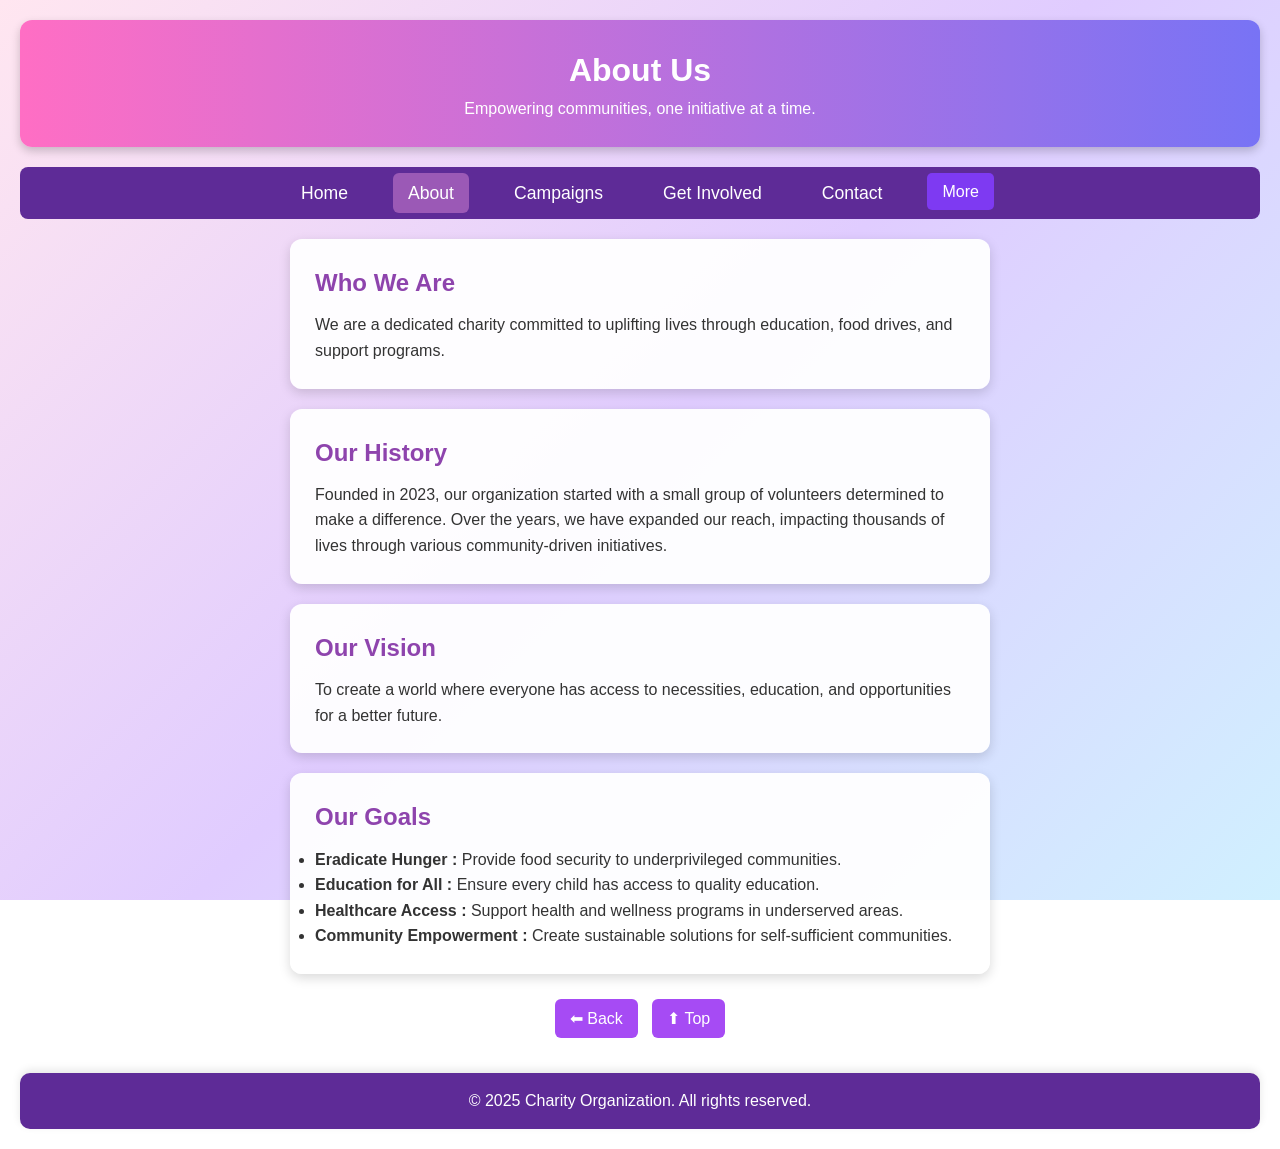
==== about.html @ 733a21de "Add files via upload" ====
<!DOCTYPE html>
<html lang = "en">
<head>
    <meta charset = "UTF-8">
    <meta name = "viewport" content = "width = device-width, initial-scale = 1.0">
    <title> About Us - Charity </title>
    <link rel = "stylesheet" href = "css/styles.css">
    <script>
        function scrollToTop() {
            window.scrollTo({ top: 0, behavior: 'smooth' });
        }
    </script>
</head>

<body>
    <header>
        <h1> About Us </h1>
        <p> Empowering communities, one initiative at a time. </p>
    </header>


    <nav>
        <ul>
            <li> <a href = "index.html"> Home </a></li>
            <li> <a href = "about.html" class = "active"> About </a></li>
            <li> <a href = "campaigns.html"> Campaigns </a></li>
            <li> <a href = "involved.html"> Get Involved </a></li>
            <li> <a href = "contact.html"> Contact </a></li>
			<li class="dropdown">
                <a href="#" class="dropbtn">More</a>
                <div class="dropdown-content">
                    <a href="faq.html">FAQ</a>
                    <a href="blog.html">Blog</a>
                </div>
            </li>
        </ul>
    </nav>


    <section>
        <h2> Who We Are </h2>
        <p> We are a dedicated charity committed to uplifting lives through education, food drives, and support programs.</p>
    </section>


    <section>
        <h2> Our History </h2>
        <p> Founded in 2023, our organization started with a small group of volunteers determined to make a difference. Over the years, 
           we have expanded our reach, impacting thousands of lives through various community-driven initiatives. </p>
    </section>


    <section>
        <h2> Our Vision </h2>
        <p> To create a world where everyone has access to necessities, education, and opportunities for a better future. </p>
    </section>


    <section>
        <h2> Our Goals </h2>
        <ul>
            <li> <strong> Eradicate Hunger : </strong> Provide food security to underprivileged communities. </li>
            <li> <strong> Education for All : </strong> Ensure every child has access to quality education. </li>
            <li> <strong> Healthcare Access : </strong> Support health and wellness programs in underserved areas. </li>
            <li> <strong> Community Empowerment : </strong> Create sustainable solutions for self-sufficient communities. </li>
        </ul>
    </section>


    <div class = "nav-buttons">
        <button onclick = "history.back()"> ⬅ Back </button>
        <button onclick = "scrollToTop()"> ⬆ Top </button>
    </div>


    <footer>
        <p> &copy; 2025 Charity Organization. All rights reserved. </p>
    </footer>
	
	<script src = "js/scripts.js"></script>
</body>
</html>
---- css/styles.css ----
/* General Styles */
* {
    margin: 0;
    padding: 0;
    box-sizing: border-box;
    font-family: 'Segoe UI', Tahoma, Geneva, Verdana, sans-serif;
}

html {
    scroll-behavior: smooth;
}

body {
    background: linear-gradient(135deg, #ffe6f0, #e0ccff, #d0f0ff);
    background-attachment: fixed;
    background-size: cover;
    color: #333;
    line-height: 1.6;
    padding: 20px;
}

/* HEADER */
header {
    background: linear-gradient(90deg, #ff6ec4, #7873f5);
    color: white;
    text-align: center;
    padding: 25px 0;
    margin-bottom: 20px;
    border-radius: 12px;
    box-shadow: 0 4px 10px rgba(0,0,0,0.2);
}

/* NAVIGATION */
nav {
    background: #5e2b97;
    padding: 12px 0;
    display: flex;
    justify-content: center;
    border-radius: 8px;
}

nav ul {
    list-style: none;
    display: flex;
    padding: 0;
}

nav ul li {
    margin: 0 15px;
}

nav ul li a {
    color: white;
    text-decoration: none;
    font-size: 1.1em;
    padding: 10px 15px;
    border-radius: 6px;
    transition: all 0.3s ease;
}

nav ul li a:hover,
nav ul li a.active {
    background: #9b59b6;
}

/* SECTION */
section {
    background: rgba(255, 255, 255, 0.95);
    padding: 25px;
    margin: 20px auto;
    border-radius: 12px;
    box-shadow: 0 4px 12px rgba(0, 0, 0, 0.15);
    max-width: 700px;
}

section h2 {
    color: #8e44ad;
    margin-bottom: 10px;
}

/* CAMPAIGN SECTION */
.campaigns-container {
    display: flex;
    justify-content: center;
    flex-wrap: wrap;
    gap: 20px;
}

.campaign {
    width: 300px;
    background: white;
    padding: 15px;
    text-align: center;
    border-radius: 10px;
    box-shadow: 0px 4px 10px rgba(0, 0, 0, 0.15);
    transition: transform 0.3s;
}

.campaign:hover {
    transform: scale(1.05);
}

.campaign img {
    width: 100%;
    height: 200px;
    object-fit: cover;
    border-radius: 10px;
}

.campaign h3 {
    margin-top: 10px;
    color: #9b59b6;
}

.campaign p {
    font-size: 0.95em;
    color: #555;
}

/* FORM */
form {
    display: flex;
    flex-direction: column;
    gap: 10px;
}

form label {
    font-weight: bold;
}

form input,
form textarea {
    width: 100%;
    padding: 10px;
    border: 1px solid #ddd;
    border-radius: 6px;
    font-size: 1em;
    background: #f9f9f9;
}

form textarea {
    resize: none;
}

form button {
    background: linear-gradient(90deg, #a64bf4, #d946ef);
    color: white;
    padding: 12px 18px;
    font-size: 1.1em;
    border: none;
    border-radius: 6px;
    cursor: pointer;
    transition: background 0.3s ease;
}

form button:hover {
    background: linear-gradient(90deg, #7e3af2, #c026d3);
}

/* NAVIGATION BUTTONS */
.nav-buttons {
    text-align: center;
    margin-top: 20px;
}

.nav-buttons button {
    background: #a64bf4;
    color: white;
    border: none;
    padding: 10px 15px;
    font-size: 1em;
    border-radius: 6px;
    margin: 5px;
    cursor: pointer;
    transition: background 0.3s ease;
}

.nav-buttons button:hover {
    background: #7e3af2;
}

/* INVOLVEMENT */
.involvement-container {
    display: flex;
    justify-content: center;
    gap: 20px;
    flex-wrap: wrap;
}

.involvement {
    text-align: center;
    max-width: 300px;
}

.involvement img {
    width: 100%;
    height: 200px;
    object-fit: cover;
    border-radius: 12px;
}

/* FOOTER */
footer {
    background: #5e2b97;
    color: white;
    text-align: center;
    padding: 15px 0;
    margin-top: 30px;
    border-radius: 10px;
    box-shadow: 0 -3px 8px rgba(0, 0, 0, 0.1);
}

/* RESPONSIVE DESIGN */
@media (max-width: 768px) {
    nav ul {
        flex-direction: column;
        align-items: center;
    }

    nav ul li {
        margin-bottom: 10px;
    }

    section {
        width: 90%;
    }

    .campaign {
        width: 90%;
    }

    .nav-buttons button {
        width: 100%;
    }
}

/* DROPDOWN */
.dropbtn {
    background-color: #7e3af2;
    color: white;
    padding: 10px 15px;
    font-size: 1em;
    border: none;
    cursor: pointer;
    border-radius: 5px;
}

.dropdown {
    position: relative;
    display: inline-block;
}

.dropdown-content {
    display: none;
    position: absolute;
    background-color: #9b59b6;
    min-width: 160px;
    border-radius: 8px;
    box-shadow: 0 8px 16px rgba(0,0,0,0.2);
    z-index: 1;
}

.dropdown-content a {
    color: white;
    padding: 12px 16px;
    text-decoration: none;
    display: block;
    transition: background 0.3s ease;
}

.dropdown-content a:hover {
    background-color: #d946ef;
}

.dropdown:hover .dropdown-content {
    display: block;
}

.dropdown:hover .dropbtn {
    background-color: #9b59b6;
}

/* SLIDESHOW */
.slideshow-container {
    position: relative;
    width: 80%;
    max-width: 1000px;
    margin: 30px auto;
    overflow: hidden;
    border-radius: 12px;
    box-shadow: 0 4px 15px rgba(0, 0, 0, 0.2);
}

.mySlides {
    display: none;
}

.mySlides img {
    display: block;
    width: 100%; /* or 70% if you want smaller size */
    max-width: 1000px; /* optional max width */
    height: auto;
    margin: 0 auto; /* ✅ centers the image horizontally */
    border-radius: 10px;
}


.text {
    position: absolute;
    bottom: 20px;
    left: 50%;
    transform: translateX(-50%);
    color: white;
    font-size: 22px;
    background-color: rgba(0, 0, 0, 0.5);
    padding: 10px 15px;
    border-radius: 8px;
    text-align: center;
}

/* FADE ANIMATION */
.fade {
    animation-name: fade;
    animation-duration: 1.5s;
}

@keyframes fade {
    from { opacity: 0; }
    to { opacity: 1; }
}

/* CALENDAR */
#calendar {
    max-width: 900px;
    margin: 30px auto;
    padding: 20px;
    background-color: white;
    border-radius: 12px;
    box-shadow: 0 4px 10px rgba(0,0,0,0.1);
}

#calendar-container {
    padding: 20px;
    background-color: #ffffffcc;
    border-radius: 10px;
}
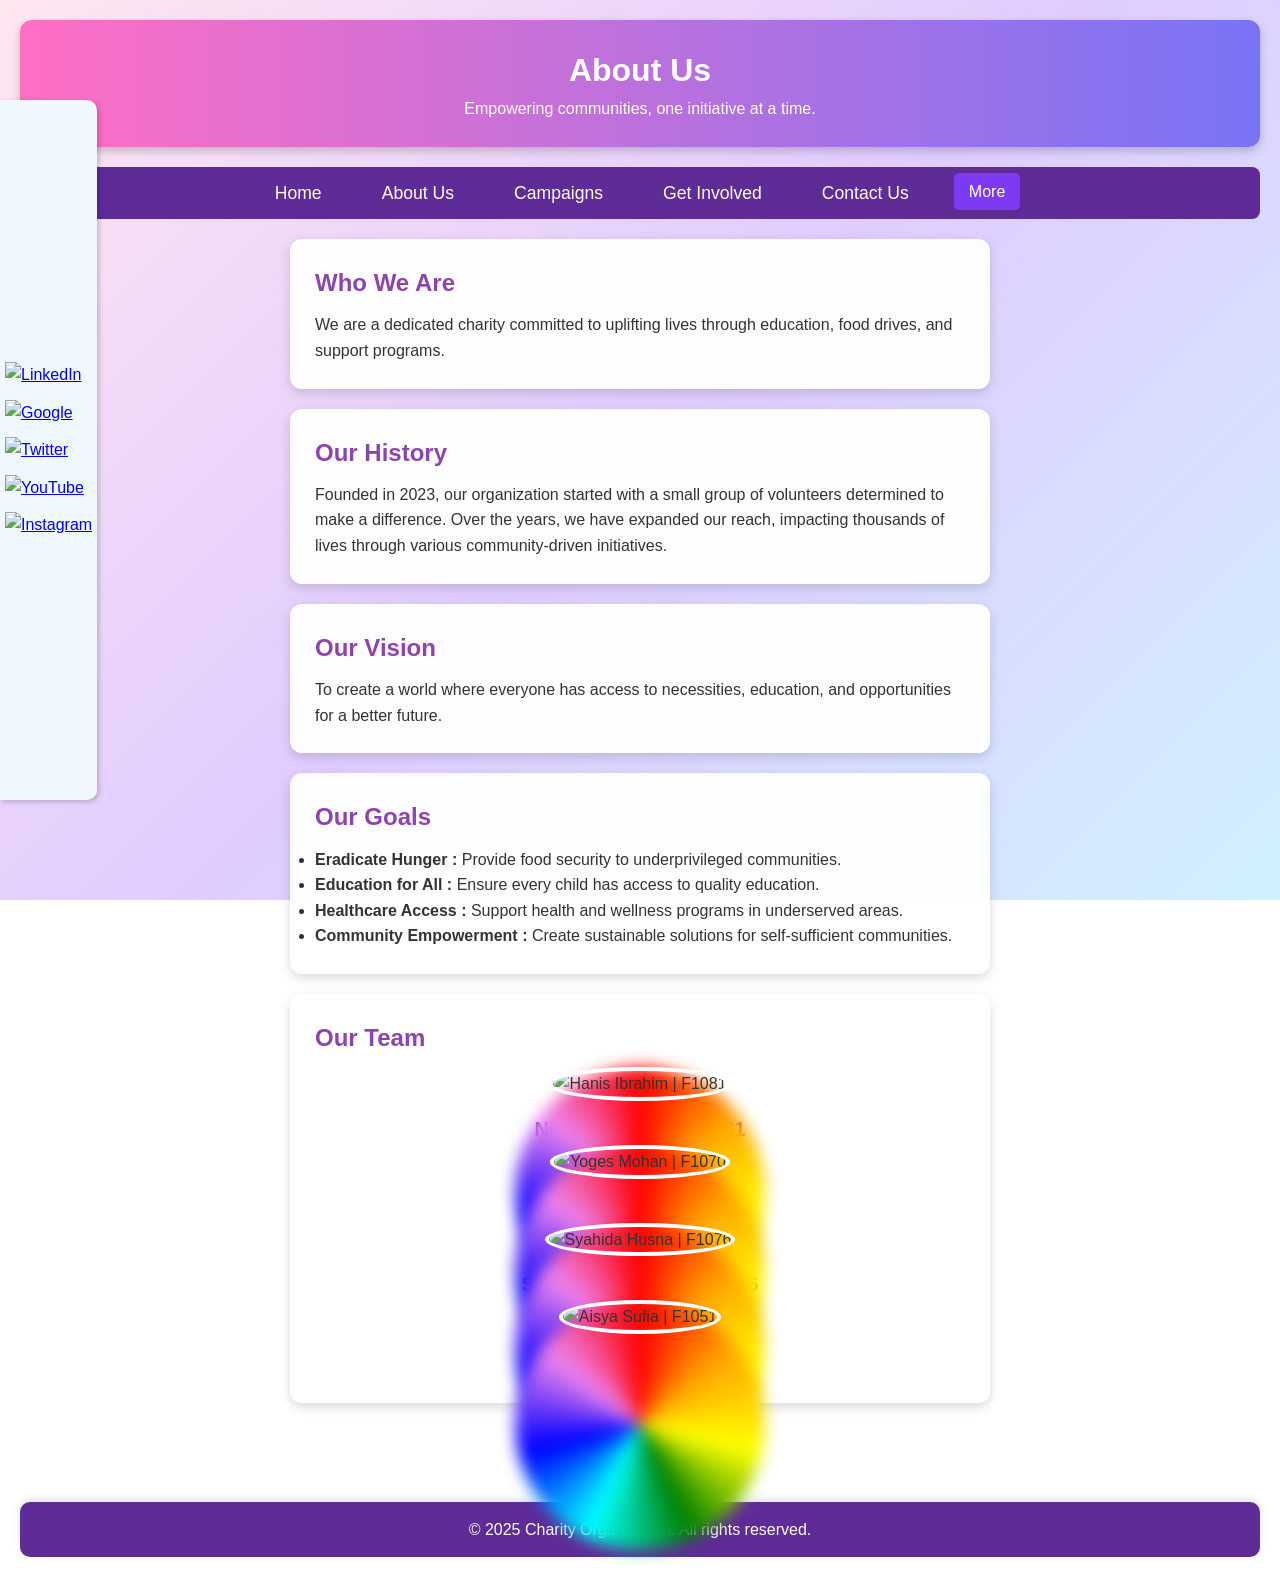
==== commit 7764b763: "Update about.html" ====
--- a/about.html
+++ b/about.html
@@ -5,6 +5,7 @@
     <meta name = "viewport" content = "width = device-width, initial-scale = 1.0">
     <title> About Us - Charity </title>
     <link rel = "stylesheet" href = "css/styles.css">
+    <script src = "scripts.js" defer></script>
     <script>
         function scrollToTop() {
             window.scrollTo({ top: 0, behavior: 'smooth' });
@@ -18,65 +19,105 @@
         <p> Empowering communities, one initiative at a time. </p>
     </header>
 
+    <!-- Hamburger Button -->
+    <button class = "hamburger" onclick = "toggleMenu()">☰</button>
 
+    <!-- Navigation Menu -->
     <nav>
         <ul>
-            <li> <a href = "index.html"> Home </a></li>
-            <li> <a href = "about.html" class = "active"> About </a></li>
-            <li> <a href = "campaigns.html"> Campaigns </a></li>
-            <li> <a href = "involved.html"> Get Involved </a></li>
-            <li> <a href = "contact.html"> Contact </a></li>
-			<li class="dropdown">
-                <a href="#" class="dropbtn">More</a>
-                <div class="dropdown-content">
-                    <a href="faq.html">FAQ</a>
-                    <a href="blog.html">Blog</a>
+            <li><a href = "index.html">Home</a></li>
+            <li><a href = "about.html">About Us</a></li>
+            <li><a href = "campaigns.html">Campaigns</a></li>
+            <li><a href = "involved.html">Get Involved</a></li>
+            <li><a href = "contact.html">Contact Us</a></li>
+            <li class = "dropdown">
+                <a href = "#" class = "dropbtn">More</a>
+                <div class = "dropdown-content">
+                    <a href = "faq.html">FAQ</a>
+                    <a href = "blog.html">Blog</a>
                 </div>
             </li>
         </ul>
     </nav>
 
+    <main>
+        <section>
+            <h2> Who We Are </h2>
+            <p> We are a dedicated charity committed to uplifting lives through education, food drives, and support programs. </p>
+        </section>
 
-    <section>
-        <h2> Who We Are </h2>
-        <p> We are a dedicated charity committed to uplifting lives through education, food drives, and support programs.</p>
-    </section>
+        <section>
+            <h2> Our History </h2>
+            <p> Founded in 2023, our organization started with a small group of volunteers determined to make a difference. Over the years, we have expanded our reach, impacting thousands of lives through various community-driven initiatives. </p>
+        </section>
 
+        <section>
+            <h2> Our Vision </h2>
+            <p> To create a world where everyone has access to necessities, education, and opportunities for a better future. </p>
+        </section>
 
-    <section>
-        <h2> Our History </h2>
-        <p> Founded in 2023, our organization started with a small group of volunteers determined to make a difference. Over the years, 
-           we have expanded our reach, impacting thousands of lives through various community-driven initiatives. </p>
-    </section>
+        <section>
+            <h2> Our Goals </h2>
+            <ul>
+                <li><strong> Eradicate Hunger : </strong> Provide food security to underprivileged communities. </li>
+                <li><strong> Education for All : </strong> Ensure every child has access to quality education. </li>
+                <li><strong> Healthcare Access : </strong> Support health and wellness programs in underserved areas. </li>
+                <li><strong> Community Empowerment : </strong> Create sustainable solutions for self-sufficient communities. </li>
+            </ul>
+        </section>
 
+        <section>
+            <h2> Our Team </h2>
+            <div class = "team-grid">
+                <div class = "image-container">
+                    <div class = "glow-ring"></div>
+                    <img src = "images/hanis.jpg" alt = "Hanis Ibrahim | F1081">
+                    <div class = "name-text">NURUL HANIS | F1081</div>
+                </div>
+                <div class = "image-container">
+                    <div class = "glow-ring"></div>
+                    <img src = "images/yoges.jpg" alt = "Yoges Mohan | F1070">
+                    <div class = "name-text">YOGES MOHAN | F1070</div>
+                </div>
+                <div class = "image-container">
+                    <div class = "glow-ring"></div>
+                    <img src = "images/syahida.jpg" alt = "Syahida Husna | F1076">
+                    <div class = "name-text">SYAHIDA HUSNA | F1076</div>
+                </div>
+                <div class = "image-container">
+                    <div class = "glow-ring"></div>
+                    <img src = "images/aisya.jpg" alt = "Aisya Sufia | F1051">
+                    <div class = "name-text">AISYA SUFIA | F1051</di
+                </div>
+            </div>
+        </section>
+    </main>
 
-    <section>
-        <h2> Our Vision </h2>
-        <p> To create a world where everyone has access to necessities, education, and opportunities for a better future. </p>
-    </section>
-
-
-    <section>
-        <h2> Our Goals </h2>
-        <ul>
-            <li> <strong> Eradicate Hunger : </strong> Provide food security to underprivileged communities. </li>
-            <li> <strong> Education for All : </strong> Ensure every child has access to quality education. </li>
-            <li> <strong> Healthcare Access : </strong> Support health and wellness programs in underserved areas. </li>
-            <li> <strong> Community Empowerment : </strong> Create sustainable solutions for self-sufficient communities. </li>
-        </ul>
-    </section>
-
+    <div class = "social-sidebar">
+        <a href = "https://www.linkedin.com" target = "_blank" title = "LinkedIn">
+            <img src = "images/ln.png" alt = "LinkedIn">
+        </a>
+        <a href = "https://www.google.com" target = "_blank" title = "Google">
+            <img src = "images/google.png" alt = "Google">
+        </a>
+        <a href = "https://www.twitter.com" target = "_blank" title = "Twitter">
+            <img src = "images/twitter.png" alt = "Twitter">
+        </a>
+        <a href = "https://www.youtube.com" target = "_blank" title = "YouTube">
+            <img src = "images/youtube.png" alt = "YouTube">
+        </a>
+        <a href = "https://www.instagram.com" target = "_blank" title = "Instagram">
+            <img src = "images/instagram.png" alt = "Instagram">
+        </a>
+    </div>
 
     <div class = "nav-buttons">
-        <button onclick = "history.back()"> ⬅ Back </button>
-        <button onclick = "scrollToTop()"> ⬆ Top </button>
+        <button onclick = "history.back()">⬅ Back</button>
+        <button onclick = "scrollToTop()">⬆ Top</button>
     </div>
-
 
     <footer>
         <p> &copy; 2025 Charity Organization. All rights reserved. </p>
     </footer>
-	
-	<script src = "js/scripts.js"></script>
 </body>
 </html>
--- a/css/styles.css
+++ b/css/styles.css
@@ -1,17 +1,19 @@
-/* General Styles */
+/* GENERAL STYLES FOR RESETTING MARGIN, PADDING AND BOX SIZING */
 * {
     margin: 0;
     padding: 0;
     box-sizing: border-box;
-    font-family: 'Segoe UI', Tahoma, Geneva, Verdana, sans-serif;
-}
-
+    font-family: 'SEGEO UI', TAHOMA, GENEVA, VERDANA, SANS-SERIF;
+}
+
+/* ENABLE SMOOTH SCROLL BEHAVIOR */
 html {
     scroll-behavior: smooth;
 }
 
+/* BODY BACKGROUND GRADIENT AND BASE TEXT STYLE */
 body {
-    background: linear-gradient(135deg, #ffe6f0, #e0ccff, #d0f0ff);
+    background: linear-gradient(135deg, #FFE6F0, #E0CCFF, #D0F0FF);
     background-attachment: fixed;
     background-size: cover;
     color: #333;
@@ -19,9 +21,9 @@
     padding: 20px;
 }
 
-/* HEADER */
+/* HEADER STYLING WITH GRADIENT, CENTERED TEXT AND DROP SHADOW */
 header {
-    background: linear-gradient(90deg, #ff6ec4, #7873f5);
+    background: linear-gradient(90deg, #FF6EC4, #7873F5);
     color: white;
     text-align: center;
     padding: 25px 0;
@@ -30,25 +32,28 @@
     box-shadow: 0 4px 10px rgba(0,0,0,0.2);
 }
 
-/* NAVIGATION */
+/* NAVIGATION BAR STYLING */
 nav {
-    background: #5e2b97;
+    background: #5E2B97;
     padding: 12px 0;
     display: flex;
     justify-content: center;
     border-radius: 8px;
 }
 
+/* NAVIGATION LIST STYLING */
 nav ul {
     list-style: none;
     display: flex;
     padding: 0;
 }
 
+/* NAVIGATION ITEMS SPACING */
 nav ul li {
     margin: 0 15px;
 }
 
+/* NAVIGATION LINKS STYLE AND HOVER EFFECT */
 nav ul li a {
     color: white;
     text-decoration: none;
@@ -60,10 +65,10 @@
 
 nav ul li a:hover,
 nav ul li a.active {
-    background: #9b59b6;
-}
-
-/* SECTION */
+    background: #9B59B6;
+}
+
+/* GENERAL SECTION STYLING FOR CONTENT BLOCKS */
 section {
     background: rgba(255, 255, 255, 0.95);
     padding: 25px;
@@ -73,12 +78,13 @@
     max-width: 700px;
 }
 
+/* SECTION HEADINGS COLOR */
 section h2 {
-    color: #8e44ad;
+    color: #8E44AD;
     margin-bottom: 10px;
 }
 
-/* CAMPAIGN SECTION */
+/* CAMPAIGNS CONTAINER USING FLEX WRAP */
 .campaigns-container {
     display: flex;
     justify-content: center;
@@ -86,6 +92,7 @@
     gap: 20px;
 }
 
+/* INDIVIDUAL CAMPAIGN CARD STYLE */
 .campaign {
     width: 300px;
     background: white;
@@ -96,10 +103,12 @@
     transition: transform 0.3s;
 }
 
+/* CAMPAIGN HOVER SCALE EFFECT */
 .campaign:hover {
     transform: scale(1.05);
 }
 
+/* CAMPAIGN IMAGE STYLING */
 .campaign img {
     width: 100%;
     height: 200px;
@@ -107,43 +116,49 @@
     border-radius: 10px;
 }
 
+/* CAMPAIGN TITLE STYLING */
 .campaign h3 {
     margin-top: 10px;
-    color: #9b59b6;
-}
-
+    color: #9B59B6;
+}
+
+/* CAMPAIGN DESCRIPTION STYLING */
 .campaign p {
     font-size: 0.95em;
     color: #555;
 }
 
-/* FORM */
+/* FORM LAYOUT WITH FLEX COLUMN */
 form {
     display: flex;
     flex-direction: column;
     gap: 10px;
 }
 
+/* FORM LABEL FONT STYLE */
 form label {
     font-weight: bold;
 }
 
+/* INPUT AND TEXTAREA FIELD STYLES */
 form input,
 form textarea {
     width: 100%;
     padding: 10px;
-    border: 1px solid #ddd;
+    border: 1px solid #DDD;
     border-radius: 6px;
     font-size: 1em;
-    background: #f9f9f9;
-}
-
+    background: #F9F9F9;
+}
+
+/* DISABLE TEXTAREA RESIZE */
 form textarea {
     resize: none;
 }
 
+/* FORM BUTTON STYLING WITH GRADIENT */
 form button {
-    background: linear-gradient(90deg, #a64bf4, #d946ef);
+    background: linear-gradient(90deg, #A64BF4, #D946EF);
     color: white;
     padding: 12px 18px;
     font-size: 1.1em;
@@ -153,18 +168,20 @@
     transition: background 0.3s ease;
 }
 
+/* FORM BUTTON HOVER GRADIENT CHANGE */
 form button:hover {
-    background: linear-gradient(90deg, #7e3af2, #c026d3);
-}
-
-/* NAVIGATION BUTTONS */
+    background: linear-gradient(90deg, #7E3AF2, #C026D3);
+}
+
+/* NAVIGATION BUTTON GROUP CENTERING */
 .nav-buttons {
     text-align: center;
     margin-top: 20px;
 }
 
+/* NAVIGATION BUTTON STYLE AND HOVER */
 .nav-buttons button {
-    background: #a64bf4;
+    background: #A64BF4;
     color: white;
     border: none;
     padding: 10px 15px;
@@ -176,10 +193,10 @@
 }
 
 .nav-buttons button:hover {
-    background: #7e3af2;
-}
-
-/* INVOLVEMENT */
+    background: #7E3AF2;
+}
+
+/* INVOLVEMENT IMAGE CONTAINER FLEX SETUP */
 .involvement-container {
     display: flex;
     justify-content: center;
@@ -187,11 +204,13 @@
     flex-wrap: wrap;
 }
 
+/* INVOLVEMENT CARD STYLING */
 .involvement {
     text-align: center;
     max-width: 300px;
 }
 
+/* INVOLVEMENT IMAGE STYLING */
 .involvement img {
     width: 100%;
     height: 200px;
@@ -199,9 +218,51 @@
     border-radius: 12px;
 }
 
-/* FOOTER */
+/* ADD TRANSITION AND GLOW ANIMATION TO IMAGES */
+.involvement img {
+    transition: transform 0.5s ease, box-shadow 0.5s ease;
+    border-radius: 12px;
+}
+
+/* IMAGE GLOW ON HOVER */
+.involvement:hover img {
+    transform: scale(1.05);
+    animation: glowAnimation 1.5s infinite;
+}
+
+/* KEYFRAMES FOR GLOW EFFECT */
+@keyframes glowAnimation {
+    0% { box-shadow: 0 0 10px rgba(0, 128, 128, 0.3); }
+    50% { box-shadow: 0 0 25px rgba(0, 128, 128, 0.6); }
+    100% { box-shadow: 0 0 10px rgba(0, 128, 128, 0.3); }
+}
+
+/* FADE IN ANIMATION FOR INVOLVEMENT ITEMS */
+.involvement {
+    opacity: 0;
+    transform: translateY(20px);
+    animation: fadeInUp 1s ease-out forwards;
+}
+
+/* DELAYED ANIMATION FOR MULTIPLE ELEMENTS */
+.involvement:nth-child(2) {
+    animation-delay: 0.2s;
+}
+.involvement:nth-child(3) {
+    animation-delay: 0.4s;
+}
+
+/* KEYFRAMES FOR SLIDE-UP FADE-IN EFFECT */
+@keyframes fadeInUp {
+    to {
+        opacity: 1;
+        transform: translateY(0);
+    }
+}
+
+/* FOOTER STYLING */
 footer {
-    background: #5e2b97;
+    background: #5E2B97;
     color: white;
     text-align: center;
     padding: 15px 0;
@@ -210,7 +271,7 @@
     box-shadow: 0 -3px 8px rgba(0, 0, 0, 0.1);
 }
 
-/* RESPONSIVE DESIGN */
+/* RESPONSIVE STYLES FOR SMALLER SCREENS */
 @media (max-width: 768px) {
     nav ul {
         flex-direction: column;
@@ -234,9 +295,9 @@
     }
 }
 
-/* DROPDOWN */
+/* DROPDOWN BUTTON STYLE */
 .dropbtn {
-    background-color: #7e3af2;
+    background-color: #7E3AF2;
     color: white;
     padding: 10px 15px;
     font-size: 1em;
@@ -245,21 +306,24 @@
     border-radius: 5px;
 }
 
+/* DROPDOWN CONTAINER POSITIONING */
 .dropdown {
     position: relative;
     display: inline-block;
 }
 
+/* DROPDOWN MENU STYLE */
 .dropdown-content {
     display: none;
     position: absolute;
-    background-color: #9b59b6;
+    background-color: #9B59B6;
     min-width: 160px;
     border-radius: 8px;
     box-shadow: 0 8px 16px rgba(0,0,0,0.2);
     z-index: 1;
 }
 
+/* DROPDOWN LINKS STYLE */
 .dropdown-content a {
     color: white;
     padding: 12px 16px;
@@ -268,19 +332,22 @@
     transition: background 0.3s ease;
 }
 
+/* HOVER EFFECT FOR DROPDOWN LINKS */
 .dropdown-content a:hover {
-    background-color: #d946ef;
-}
-
+    background-color: #D946EF;
+}
+
+/* SHOW DROPDOWN ON HOVER */
 .dropdown:hover .dropdown-content {
     display: block;
 }
 
+/* CHANGE BUTTON COLOR ON HOVER */
 .dropdown:hover .dropbtn {
-    background-color: #9b59b6;
-}
-
-/* SLIDESHOW */
+    background-color: #9B59B6;
+}
+
+/* SLIDESHOW CONTAINER STYLES */
 .slideshow-container {
     position: relative;
     width: 80%;
@@ -291,20 +358,22 @@
     box-shadow: 0 4px 15px rgba(0, 0, 0, 0.2);
 }
 
+/* HIDE SLIDES BY DEFAULT */
 .mySlides {
     display: none;
 }
 
+/* SLIDESHOW IMAGE STYLING */
 .mySlides img {
     display: block;
-    width: 100%; /* or 70% if you want smaller size */
-    max-width: 1000px; /* optional max width */
+    width: 100%;
+    max-width: 1000px;
     height: auto;
-    margin: 0 auto; /* ✅ centers the image horizontally */
+    margin: 0 auto;
     border-radius: 10px;
 }
 
-
+/* TEXT CAPTION ON SLIDE */
 .text {
     position: absolute;
     bottom: 20px;
@@ -318,7 +387,7 @@
     text-align: center;
 }
 
-/* FADE ANIMATION */
+/* FADE EFFECT FOR SLIDES */
 .fade {
     animation-name: fade;
     animation-duration: 1.5s;
@@ -329,7 +398,7 @@
     to { opacity: 1; }
 }
 
-/* CALENDAR */
+/* CALENDAR BOX STYLING */
 #calendar {
     max-width: 900px;
     margin: 30px auto;
@@ -339,8 +408,217 @@
     box-shadow: 0 4px 10px rgba(0,0,0,0.1);
 }
 
+/* INNER CALENDAR CONTAINER STYLING */
 #calendar-container {
     padding: 20px;
-    background-color: #ffffffcc;
+    background-color: #FFFFFFCC;
     border-radius: 10px;
 }
+
+/* HAMBURGER BUTTON FOR MOBILE MENU */
+.hamburger {
+    display: none;
+    font-size: 1.8em;
+    background: #5E2B97;
+    color: white;
+    border: none;
+    padding: 10px 15px;
+    cursor: pointer;
+    border-radius: 6px;
+    margin: 10px auto;
+    text-align: center;
+}
+
+/* RESPONSIVE NAVIGATION TOGGLE */
+@media (max-width: 768px) {
+    .hamburger {
+        display: block;
+    }
+
+    nav ul {
+        display: none;
+        flex-direction: column;
+        align-items: center;
+        background-color: #5E2B97;
+        border-radius: 8px;
+        margin-top: 10px;
+    }
+
+    nav ul.active {
+        display: flex;
+    }
+
+    nav ul li {
+        margin: 10px 0;
+    }
+}
+
+/* IMAGE CONTAINER WITH GLOWING RING */
+.image-container {
+    position: relative;
+    width: 250px;
+    margin: 0 auto;
+    text-align: center;
+}
+
+/* PROFILE IMAGE STYLING */
+.image-container img {
+    width: 250px;
+    height: 250px;
+    border-radius: 50%;
+    z-index: 2;
+    position: relative;
+    border: 4px solid #FFF;
+}
+
+/* RAINBOW GLOWING RING AROUND IMAGE */
+.glow-ring {
+    position: absolute;
+    top: 0;
+    left: 0;
+    width: 250px;
+    height: 250px;
+    border-radius: 50%;
+    background: conic-gradient(
+        red, orange, yellow, green, cyan, blue, violet, red
+    );
+    animation: rotate 4s linear infinite;
+    z-index: 1;
+    filter: blur(8px);
+}
+
+@keyframes rotate {
+    0% { transform: rotate(0deg); }
+    100% { transform: rotate(360deg); }
+}
+
+/* TEXT UNDER PROFILE IMAGE */
+.name-text {
+    margin-top: 12px;
+    font-size: 20px;
+    font-weight: bold;
+    color: #8E44AD;
+}
+
+/* FIXED SIDEBAR FOR SOCIAL ICONS */
+.social-sidebar {
+    position: fixed;
+    top: 100px;
+    bottom: 100px;
+    left: 0;
+    display: flex;
+    flex-direction: column;
+    justify-content: center;
+    gap: 12px;
+    padding: 10px 5px;
+    background-color: #F0F8FF;
+    border-radius: 0 10px 10px 0;
+    box-shadow: 2px 2px 5px rgba(0,0,0,0.2);
+    z-index: 999;
+}
+
+/* ICON STYLING AND HOVER SCALE */
+.social-sidebar a img {
+    width: 32px;
+    height: 32px;
+    transition: transform 0.2s ease-in-out;
+}
+
+.social-sidebar a img:hover {
+    transform: scale(1.15);
+}
+
+/* FAQ TEXT FADE-IN ANIMATION */
+.faq-item h3,
+.faq-item p {
+    opacity: 0;
+    transform: translateY(20px);
+    animation: slideFadeIn 0.8s ease-out forwards;
+}
+
+/* STAGGERED FAQ ANIMATION DELAYS */
+.faq-item:nth-child(1) h3,
+.faq-item:nth-child(1) p {
+    animation-delay: 0.1s;
+}
+.faq-item:nth-child(2) h3,
+.faq-item:nth-child(2) p {
+    animation-delay: 0.3s;
+}
+.faq-item:nth-child(3) h3,
+.faq-item:nth-child(3) p {
+    animation-delay: 0.5s;
+}
+.faq-item:nth-child(4) h3,
+.faq-item:nth-child(4) p {
+    animation-delay: 0.7s;
+}
+
+@keyframes slideFadeIn {
+    to {
+        opacity: 1;
+        transform: translateY(0);
+    }
+}
+
+/* BLOG SECTION SLIDE-IN ANIMATION */
+.blog-section {
+    display: flex;
+    flex-direction: column;
+    gap: 2rem;
+    padding: 2rem;
+}
+
+/* INITIAL HIDDEN STATE FOR BLOG POSTS */
+.blog-post {
+    opacity: 0;
+    transform: translateY(30px);
+    animation: slideIn 1.2s ease-out forwards;
+    animation-delay: var(--delay);
+}
+
+/* STAGGERED BLOG POST DELAYS */
+.blog-post:nth-child(1) {
+    --delay: 0.3s;
+}
+.blog-post:nth-child(2) {
+    --delay: 0.6s;
+}
+
+/* TITLE UNDERLINE ANIMATION */
+.blog-post h2 {
+    position: relative;
+    overflow: hidden;
+}
+.blog-post h2::after {
+    content: "";
+    position: absolute;
+    width: 100%;
+    height: 2px;
+    background: teal;
+    bottom: 0;
+    left: -100%;
+    animation: underlineSlide 1s ease-out forwards;
+    animation-delay: 1.5s;
+}
+
+@keyframes slideIn {
+    to {
+        opacity: 1;
+        transform: translateY(0);
+    }
+}
+
+@keyframes underlineSlide {
+    to {
+        left: 0;
+    }
+}
+
+/* OPTIONAL HOVER EFFECT FOR BLOG POST */
+.blog-post:hover {
+    background-color: #F0F8FF;
+    transition: background-color 0.4s ease-in-out;
+    border-radius: 10px;
+    padding: 1rem;
+}
